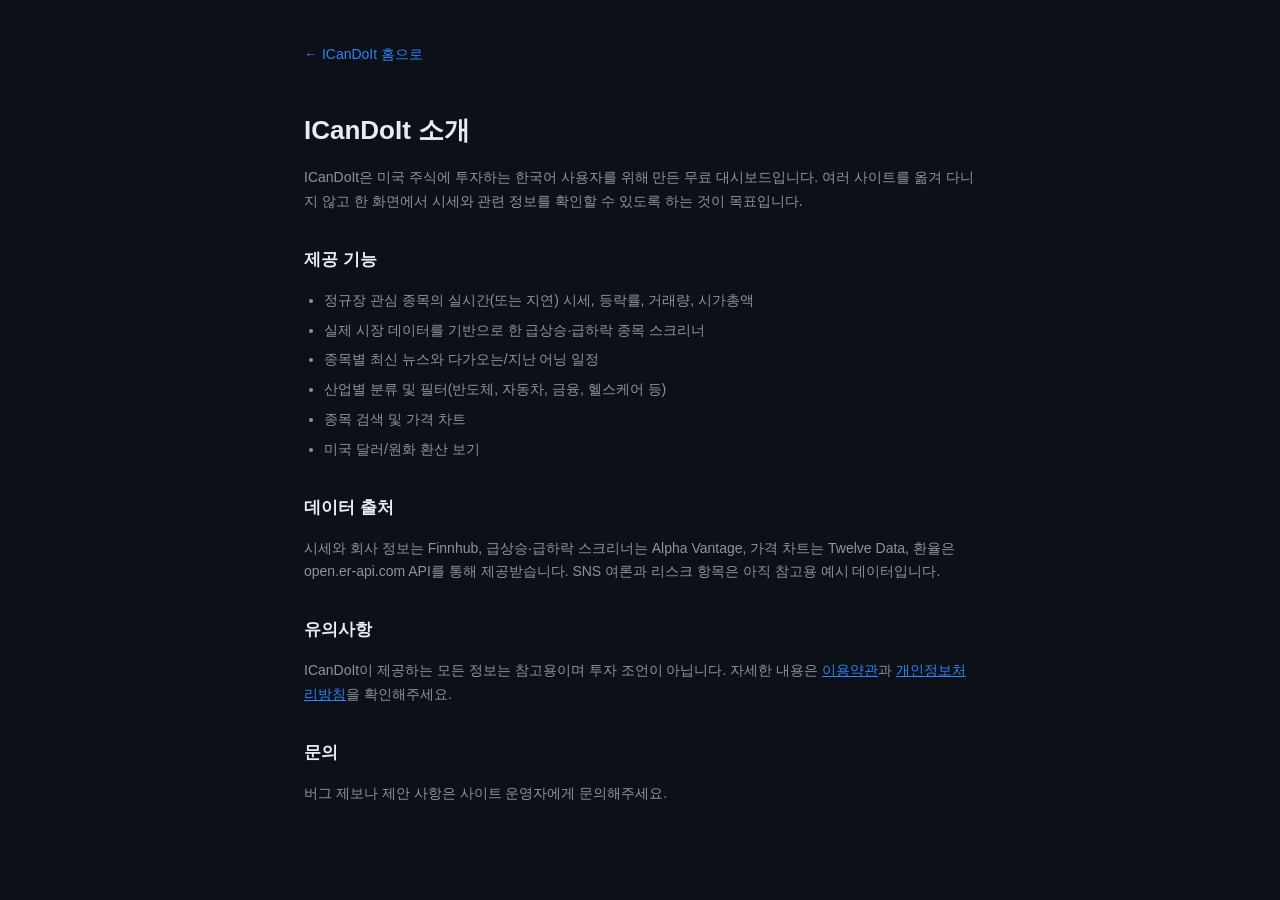
==== about.html @ 22f6bf8d "Add SEO meta tags, sitemap, robots.txt, and legal pages; commit config.js for GitHub Pages deploy - " ====
<!DOCTYPE html>
<html lang="ko">
<head>
<meta charset="UTF-8">
<meta name="viewport" content="width=device-width, initial-scale=1.0">
<title>소개 | ICanDoIt</title>
<meta name="description" content="ICanDoIt은 미국 주식 트레이더를 위한 무료 대시보드입니다. 제공 기능과 데이터 출처를 소개합니다.">
<meta name="robots" content="index, follow">
<link rel="canonical" href="https://kimlambo.github.io/icandoit/about.html">
<link rel="stylesheet" href="style.css">
</head>
<body class="theme-dark">
  <div class="legal-page">
    <a class="legal-back" href="index.html">← ICanDoIt 홈으로</a>
    <h1>ICanDoIt 소개</h1>

    <p>ICanDoIt은 미국 주식에 투자하는 한국어 사용자를 위해 만든 무료 대시보드입니다. 여러 사이트를 옮겨 다니지 않고 한 화면에서 시세와 관련 정보를 확인할 수 있도록 하는 것이 목표입니다.</p>

    <h2>제공 기능</h2>
    <ul>
      <li>정규장 관심 종목의 실시간(또는 지연) 시세, 등락률, 거래량, 시가총액</li>
      <li>실제 시장 데이터를 기반으로 한 급상승·급하락 종목 스크리너</li>
      <li>종목별 최신 뉴스와 다가오는/지난 어닝 일정</li>
      <li>산업별 분류 및 필터(반도체, 자동차, 금융, 헬스케어 등)</li>
      <li>종목 검색 및 가격 차트</li>
      <li>미국 달러/원화 환산 보기</li>
    </ul>

    <h2>데이터 출처</h2>
    <p>시세와 회사 정보는 Finnhub, 급상승·급하락 스크리너는 Alpha Vantage, 가격 차트는 Twelve Data, 환율은 open.er-api.com API를 통해 제공받습니다. SNS 여론과 리스크 항목은 아직 참고용 예시 데이터입니다.</p>

    <h2>유의사항</h2>
    <p>ICanDoIt이 제공하는 모든 정보는 참고용이며 투자 조언이 아닙니다. 자세한 내용은 <a href="terms.html">이용약관</a>과 <a href="privacy.html">개인정보처리방침</a>을 확인해주세요.</p>

    <h2>문의</h2>
    <p>버그 제보나 제안 사항은 사이트 운영자에게 문의해주세요.</p>
  </div>
</body>
</html>
---- style.css ----
:root {
  --bg-primary: #0d1117;
  --bg-surface: #161b22;
  --bg-surface-hover: #1c2333;
  --border-color: #2a3140;

  --text-primary: #e6edf3;
  --text-secondary: #8b949e;

  --color-positive: #26a641;
  --color-positive-bg: rgba(38, 166, 65, 0.12);
  --color-negative: #f85149;
  --color-negative-bg: rgba(248, 81, 73, 0.12);

  --risk-low: #26a641;
  --risk-medium: #d29922;
  --risk-high: #f85149;

  --accent: #2f81f7;
}

* {
  box-sizing: border-box;
}

body {
  margin: 0;
  min-height: 100vh;
  background: var(--bg-primary);
  color: var(--text-primary);
  font-family: -apple-system, BlinkMacSystemFont, "Segoe UI", "Malgun Gothic", "Apple SD Gothic Neo", Roboto, sans-serif;
  display: flex;
  flex-direction: column;
}

/* Header */

.app-header {
  display: flex;
  align-items: center;
  justify-content: space-between;
  padding: 16px 24px;
  border-bottom: 1px solid var(--border-color);
  background: var(--bg-surface);
}

.app-title {
  display: flex;
  align-items: center;
  gap: 8px;
  font-size: 20px;
  font-weight: 700;
}

.app-header-meta {
  display: flex;
  align-items: center;
  gap: 16px;
  font-size: 13px;
  color: var(--text-secondary);
}

.market-status-badge {
  padding: 4px 10px;
  border-radius: 999px;
  background: var(--bg-surface-hover);
  border: 1px solid var(--border-color);
  font-weight: 600;
}

.currency-toggle-btn {
  appearance: none;
  padding: 4px 12px;
  border-radius: 999px;
  background: var(--bg-surface-hover);
  border: 1px solid var(--border-color);
  color: var(--text-primary);
  font-weight: 600;
  font-size: 13px;
  cursor: pointer;
}

.currency-toggle-btn:hover {
  border-color: var(--accent);
  color: var(--accent);
}

.currency-toggle-btn:disabled {
  cursor: not-allowed;
  opacity: 0.5;
}

/* Search */

.search-section {
  padding: 16px 24px 0;
}

.search-box {
  position: relative;
  max-width: 420px;
}

.search-input {
  width: 100%;
  padding: 10px 14px;
  border-radius: 8px;
  border: 1px solid var(--border-color);
  background: var(--bg-surface);
  color: var(--text-primary);
  font-size: 14px;
}

.search-input:focus {
  outline: none;
  border-color: var(--accent);
}

.search-input::placeholder {
  color: var(--text-secondary);
}

.search-results {
  position: absolute;
  top: calc(100% + 6px);
  left: 0;
  right: 0;
  max-height: 320px;
  overflow-y: auto;
  background: var(--bg-surface);
  border: 1px solid var(--border-color);
  border-radius: 8px;
  z-index: 50;
  box-shadow: 0 8px 24px rgba(0, 0, 0, 0.4);
}

.search-results.hidden {
  display: none;
}

.search-result-item {
  display: flex;
  align-items: baseline;
  gap: 10px;
  width: 100%;
  padding: 10px 14px;
  background: none;
  border: none;
  border-bottom: 1px solid var(--border-color);
  color: var(--text-primary);
  text-align: left;
  cursor: pointer;
  font-size: 13px;
}

.search-result-item:last-child {
  border-bottom: none;
}

.search-result-item:hover {
  background: var(--bg-surface-hover);
}

.search-result-ticker {
  font-weight: 700;
  flex-shrink: 0;
}

.search-result-name {
  color: var(--text-secondary);
  overflow: hidden;
  text-overflow: ellipsis;
  white-space: nowrap;
}

.search-result-empty {
  padding: 12px 14px;
  color: var(--text-secondary);
  font-size: 13px;
}

.empty-state {
  color: var(--text-secondary);
  font-size: 13px;
  padding: 8px 0;
}

/* Tab nav */

.tab-nav {
  display: flex;
  gap: 4px;
  padding: 0 24px;
  border-bottom: 1px solid var(--border-color);
  background: var(--bg-primary);
  overflow-x: auto;
}

.tab-btn {
  appearance: none;
  background: none;
  border: none;
  border-bottom: 2px solid transparent;
  color: var(--text-secondary);
  font-size: 14px;
  font-weight: 600;
  padding: 12px 16px;
  cursor: pointer;
  white-space: nowrap;
}

.tab-btn:hover {
  color: var(--text-primary);
}

.tab-btn.active {
  color: var(--accent);
  border-bottom-color: var(--accent);
}

/* Tab panels */

.tab-panels {
  flex: 1;
  padding: 20px 24px;
}

.tab-panel {
  display: none;
}

.tab-panel.active {
  display: block;
}

.live-status-note {
  margin: 0 0 10px;
  padding: 8px 12px;
  border-radius: 8px;
  background: rgba(210, 153, 34, 0.12);
  border: 1px solid var(--risk-medium);
  color: var(--risk-medium);
  font-size: 12px;
}

.live-status-note.hidden {
  display: none;
}

.panel-toolbar {
  display: flex;
  justify-content: flex-end;
  margin-bottom: 10px;
}

.sector-filter {
  appearance: none;
  padding: 6px 28px 6px 12px;
  border-radius: 8px;
  border: 1px solid var(--border-color);
  background: var(--bg-surface) url("data:image/svg+xml,%3Csvg xmlns='http://www.w3.org/2000/svg' width='10' height='6'%3E%3Cpath d='M0 0l5 6 5-6z' fill='%238b949e'/%3E%3C/svg%3E") no-repeat right 12px center;
  color: var(--text-primary);
  font-size: 13px;
  cursor: pointer;
}

.sector-filter:focus {
  outline: none;
  border-color: var(--accent);
}

.sector-tag {
  display: inline-block;
  padding: 2px 8px;
  border-radius: 999px;
  background: var(--bg-surface-hover);
  border: 1px solid var(--border-color);
  color: var(--text-secondary);
  font-size: 12px;
  white-space: nowrap;
}

.table-scroll {
  overflow-x: auto;
  border: 1px solid var(--border-color);
  border-radius: 8px;
  background: var(--bg-surface);
}

.stock-table {
  width: 100%;
  border-collapse: collapse;
  font-size: 14px;
  min-width: 640px;
}

.stock-table thead th {
  text-align: left;
  padding: 12px 16px;
  color: var(--text-secondary);
  font-weight: 600;
  font-size: 12px;
  text-transform: uppercase;
  letter-spacing: 0.03em;
  border-bottom: 1px solid var(--border-color);
}

.stock-table th.num,
.stock-table td.num {
  text-align: right;
  font-variant-numeric: tabular-nums;
}

.stock-table th.sortable {
  cursor: pointer;
  user-select: none;
}

.stock-table th.sortable:hover {
  color: var(--text-primary);
}

.stock-table th.sortable::after {
  content: "↕";
  margin-left: 4px;
  opacity: 0.4;
  font-size: 11px;
}

.stock-table th.sortable.sort-asc::after {
  content: "▲";
  opacity: 1;
  color: var(--accent);
}

.stock-table th.sortable.sort-desc::after {
  content: "▼";
  opacity: 1;
  color: var(--accent);
}

.stock-table tbody tr {
  cursor: pointer;
  border-bottom: 1px solid var(--border-color);
}

.stock-table tbody tr:last-child {
  border-bottom: none;
}

.stock-table tbody tr:hover {
  background: var(--bg-surface-hover);
}

.stock-table td {
  padding: 12px 16px;
}

.ticker-cell {
  font-weight: 700;
}

.ticker-name-ko {
  font-weight: 400;
  color: var(--text-secondary);
  font-size: 12px;
}

.name-cell {
  color: var(--text-secondary);
}

.change-positive {
  color: var(--color-positive);
}

.change-negative {
  color: var(--color-negative);
}

/* Modal */

.modal-overlay {
  position: fixed;
  inset: 0;
  background: rgba(0, 0, 0, 0.6);
  display: flex;
  align-items: center;
  justify-content: center;
  z-index: 100;
}

.modal-overlay.hidden {
  display: none;
}

.modal-box {
  position: relative;
  width: 100%;
  max-width: 640px;
  max-height: 85vh;
  overflow-y: auto;
  background: var(--bg-surface);
  border: 1px solid var(--border-color);
  border-radius: 12px;
  padding: 24px;
}

.modal-close {
  position: absolute;
  top: 16px;
  right: 16px;
  appearance: none;
  background: none;
  border: none;
  color: var(--text-secondary);
  font-size: 24px;
  line-height: 1;
  cursor: pointer;
}

.modal-close:hover {
  color: var(--text-primary);
}

.modal-header {
  padding-right: 32px;
  margin-bottom: 16px;
  border-bottom: 1px solid var(--border-color);
  padding-bottom: 16px;
}

.modal-header-top {
  display: flex;
  align-items: baseline;
  gap: 10px;
  flex-wrap: wrap;
}

.modal-ticker {
  font-size: 22px;
  font-weight: 800;
}

.modal-ticker-ko {
  font-size: 14px;
  font-weight: 500;
  color: var(--text-secondary);
}

.modal-name {
  color: var(--text-secondary);
  font-size: 14px;
}

.modal-price-row {
  margin-top: 8px;
  display: flex;
  align-items: baseline;
  gap: 10px;
  font-size: 18px;
  font-weight: 700;
  font-variant-numeric: tabular-nums;
}

.modal-tab-nav {
  display: flex;
  gap: 4px;
  border-bottom: 1px solid var(--border-color);
  margin-bottom: 16px;
}

.modal-tab-btn {
  appearance: none;
  background: none;
  border: none;
  border-bottom: 2px solid transparent;
  color: var(--text-secondary);
  font-size: 13px;
  font-weight: 600;
  padding: 10px 12px;
  cursor: pointer;
}

.modal-tab-btn:hover {
  color: var(--text-primary);
}

.modal-tab-btn.active {
  color: var(--accent);
  border-bottom-color: var(--accent);
}

.modal-tab-panel {
  display: none;
}

.modal-tab-panel.active {
  display: block;
}

/* Chart */

.chart-range-label,
.chart-price-range {
  display: flex;
  justify-content: space-between;
  font-size: 12px;
  color: var(--text-secondary);
}

.chart-range-label {
  margin-bottom: 4px;
}

.chart-price-range {
  margin-top: 4px;
}

.price-chart {
  width: 100%;
  height: 220px;
  display: block;
}

/* News */

.news-item {
  padding: 10px 0;
  border-bottom: 1px solid var(--border-color);
}

.news-item:last-child {
  border-bottom: none;
}

.news-headline {
  font-size: 14px;
  font-weight: 600;
  color: var(--text-primary);
  text-decoration: none;
}

.news-headline:hover,
.news-headline:visited {
  color: var(--text-primary);
}

.news-headline:hover {
  color: var(--accent);
}

.news-meta {
  margin-top: 4px;
  font-size: 12px;
  color: var(--text-secondary);
}

/* Earnings */

.earnings-grid {
  display: grid;
  grid-template-columns: 1fr 1fr;
  gap: 12px;
}

.earnings-item {
  background: var(--bg-primary);
  border: 1px solid var(--border-color);
  border-radius: 8px;
  padding: 12px;
}

.earnings-label {
  font-size: 12px;
  color: var(--text-secondary);
  margin-bottom: 4px;
}

.earnings-value {
  font-size: 15px;
  font-weight: 700;
  font-variant-numeric: tabular-nums;
}

/* Sentiment */

.sentiment-platform {
  margin-bottom: 16px;
}

.sentiment-platform:last-child {
  margin-bottom: 0;
}

.sentiment-platform-name {
  display: flex;
  justify-content: space-between;
  font-size: 13px;
  font-weight: 600;
  margin-bottom: 6px;
}

.sentiment-platform-name .mention-volume {
  color: var(--text-secondary);
  font-weight: 400;
}

.sentiment-bar {
  display: flex;
  height: 10px;
  border-radius: 999px;
  overflow: hidden;
  background: var(--bg-primary);
}

.sentiment-bar-positive {
  background: var(--color-positive);
}

.sentiment-bar-negative {
  background: var(--color-negative);
}

.sentiment-percent-row {
  display: flex;
  justify-content: space-between;
  font-size: 12px;
  margin-top: 4px;
}

.sentiment-percent-positive {
  color: var(--color-positive);
}

.sentiment-percent-negative {
  color: var(--color-negative);
}

/* Risk */

.risk-item {
  display: flex;
  align-items: flex-start;
  gap: 12px;
  padding: 12px 0;
  border-bottom: 1px solid var(--border-color);
}

.risk-item:last-child {
  border-bottom: none;
}

.risk-badge {
  flex-shrink: 0;
  padding: 4px 10px;
  border-radius: 999px;
  font-size: 12px;
  font-weight: 700;
  min-width: 44px;
  text-align: center;
}

.risk-low {
  background: var(--color-positive-bg);
  color: var(--risk-low);
}

.risk-medium {
  background: rgba(210, 153, 34, 0.14);
  color: var(--risk-medium);
}

.risk-high {
  background: var(--color-negative-bg);
  color: var(--risk-high);
}

.risk-body-title {
  font-size: 13px;
  font-weight: 700;
  margin-bottom: 4px;
}

.risk-body-desc {
  font-size: 13px;
  color: var(--text-secondary);
}

/* Legal / about pages */

.legal-page {
  max-width: 720px;
  margin: 0 auto;
  padding: 40px 24px 60px;
  line-height: 1.7;
}

.legal-back {
  display: inline-block;
  margin-bottom: 24px;
  color: var(--accent);
  text-decoration: none;
  font-size: 14px;
}

.legal-back:hover {
  text-decoration: underline;
}

.legal-page h1 {
  font-size: 26px;
  margin-bottom: 4px;
}

.legal-updated {
  color: var(--text-secondary);
  font-size: 13px;
  margin-bottom: 32px;
}

.legal-page h2 {
  font-size: 17px;
  margin-top: 32px;
  margin-bottom: 8px;
}

.legal-page p,
.legal-page ul {
  color: var(--text-secondary);
  font-size: 14px;
}

.legal-page ul {
  padding-left: 20px;
}

.legal-page li {
  margin-bottom: 6px;
}

.legal-page a {
  color: var(--accent);
}

/* Footer */

.app-footer {
  padding: 20px 24px 28px;
  border-top: 1px solid var(--border-color);
  color: var(--text-secondary);
  font-size: 12px;
  text-align: center;
}

.app-footer p {
  margin: 0 0 8px;
}

.footer-links {
  display: flex;
  justify-content: center;
  gap: 16px;
}

.footer-links a {
  color: var(--text-secondary);
  text-decoration: none;
}

.footer-links a:hover {
  color: var(--accent);
}

/* Responsive */

@media (max-width: 640px) {
  .app-header {
    padding: 12px 16px;
    flex-direction: column;
    align-items: flex-start;
    gap: 8px;
  }

  .tab-nav {
    padding: 0 16px;
  }

  .tab-panels {
    padding: 16px;
  }

  .earnings-grid {
    grid-template-columns: 1fr;
  }

  .modal-overlay {
    padding: 0;
  }

  .modal-box {
    max-width: 100%;
    width: 100%;
    height: 100%;
    max-height: 100%;
    border-radius: 0;
  }
}
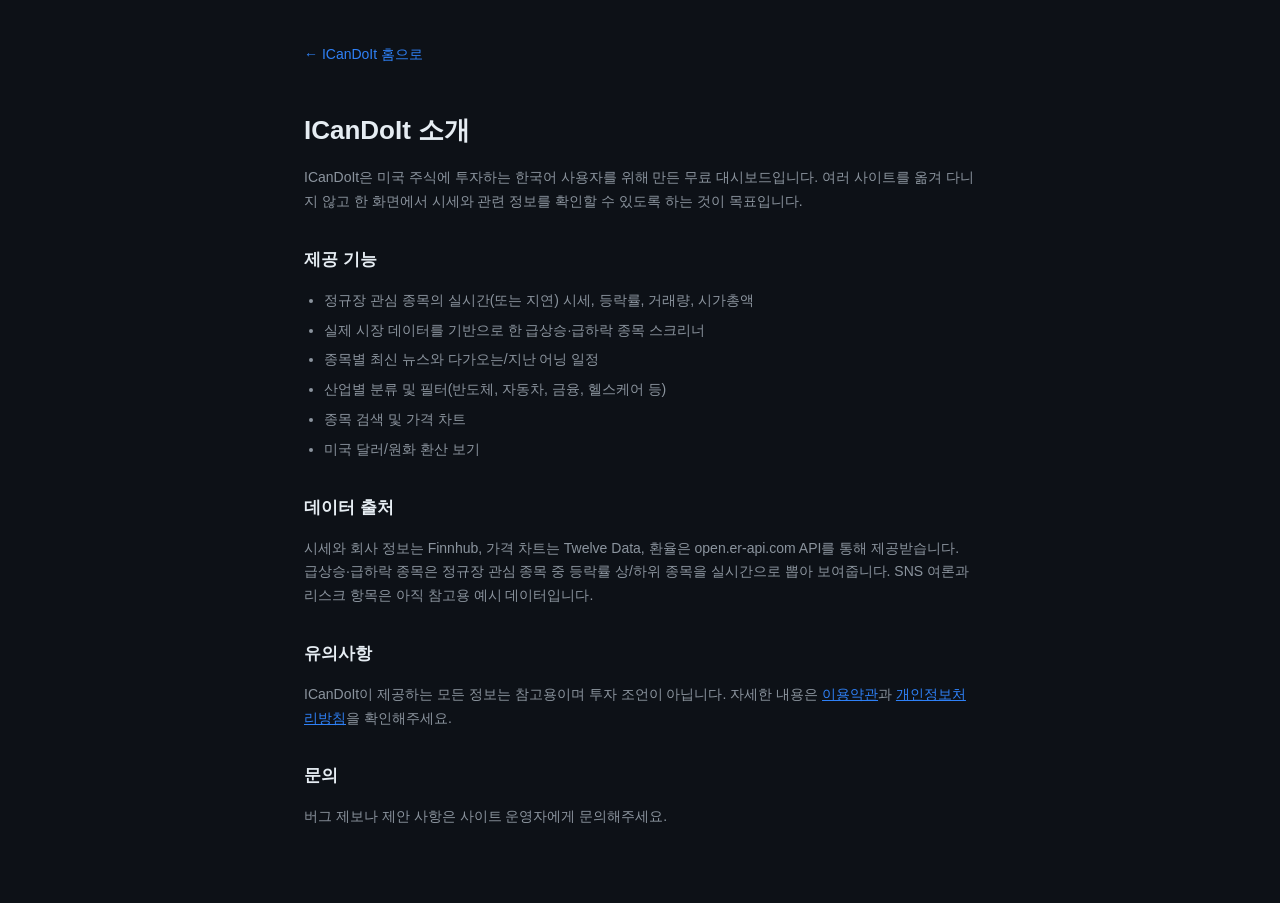
==== commit 1f05c92b: "Add near-real-time price polling; rebuild gainers/losers from live watchlist instead of Alpha Vantag" ====
--- a/about.html
+++ b/about.html
@@ -3,6 +3,7 @@
 <head>
 <meta charset="UTF-8">
 <meta name="viewport" content="width=device-width, initial-scale=1.0">
+<script async src="https://pagead2.googlesyndication.com/pagead/js/adsbygoogle.js?client=ca-pub-4895474180383851" crossorigin="anonymous"></script>
 <title>소개 | ICanDoIt</title>
 <meta name="description" content="ICanDoIt은 미국 주식 트레이더를 위한 무료 대시보드입니다. 제공 기능과 데이터 출처를 소개합니다.">
 <meta name="robots" content="index, follow">
@@ -27,7 +28,7 @@
     </ul>
 
     <h2>데이터 출처</h2>
-    <p>시세와 회사 정보는 Finnhub, 급상승·급하락 스크리너는 Alpha Vantage, 가격 차트는 Twelve Data, 환율은 open.er-api.com API를 통해 제공받습니다. SNS 여론과 리스크 항목은 아직 참고용 예시 데이터입니다.</p>
+    <p>시세와 회사 정보는 Finnhub, 가격 차트는 Twelve Data, 환율은 open.er-api.com API를 통해 제공받습니다. 급상승·급하락 종목은 정규장 관심 종목 중 등락률 상/하위 종목을 실시간으로 뽑아 보여줍니다. SNS 여론과 리스크 항목은 아직 참고용 예시 데이터입니다.</p>
 
     <h2>유의사항</h2>
     <p>ICanDoIt이 제공하는 모든 정보는 참고용이며 투자 조언이 아닙니다. 자세한 내용은 <a href="terms.html">이용약관</a>과 <a href="privacy.html">개인정보처리방침</a>을 확인해주세요.</p>
--- a/style.css
+++ b/style.css
@@ -233,20 +233,6 @@
   display: block;
 }
 
-.live-status-note {
-  margin: 0 0 10px;
-  padding: 8px 12px;
-  border-radius: 8px;
-  background: rgba(210, 153, 34, 0.12);
-  border: 1px solid var(--risk-medium);
-  color: var(--risk-medium);
-  font-size: 12px;
-}
-
-.live-status-note.hidden {
-  display: none;
-}
-
 .panel-toolbar {
   display: flex;
   justify-content: flex-end;
@@ -687,6 +673,36 @@
   color: var(--text-secondary);
 }
 
+/* Price update pulse */
+
+.price-flash-up {
+  animation: flash-up 1.2s ease-out;
+  border-radius: 4px;
+}
+
+.price-flash-down {
+  animation: flash-down 1.2s ease-out;
+  border-radius: 4px;
+}
+
+@keyframes flash-up {
+  from {
+    background-color: var(--color-positive-bg);
+  }
+  to {
+    background-color: transparent;
+  }
+}
+
+@keyframes flash-down {
+  from {
+    background-color: var(--color-negative-bg);
+  }
+  to {
+    background-color: transparent;
+  }
+}
+
 /* Legal / about pages */
 
 .legal-page {
